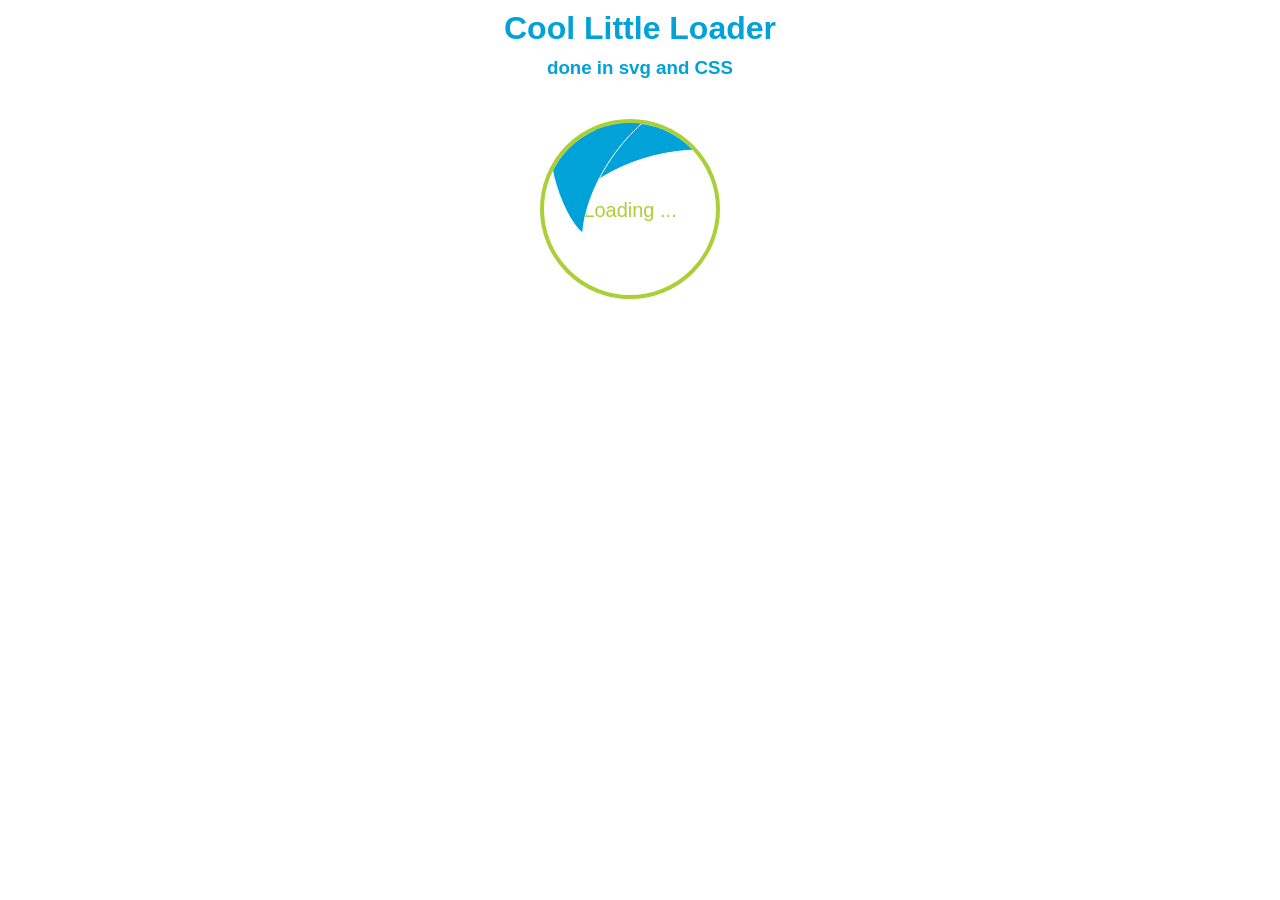
==== APERTOR.html @ 81c580e5 "Add files via upload" ====
<!DOCTYPE html>
<html lang="en">
<head>
  <meta charset="UTF-8">
  <title>Animated Loader</title>
  <style>
    * {
      box-sizing: border-box;
      -webkit-box-sizing: border-box;
      margin: 0;
      padding: 0;
    }
    h1, h3 {
      width: 100%;
      text-align: center;
      color: #00a2d8;
      font-family: sans-serif;
      margin-top: 10px;
    }
    #wrapper {
      width: 200px;
      height: 200px;
      position: relative;
      margin: 40px auto;
    }
    svg {
      width: 200px;
      height: 200px;
      position: absolute;
      top: -12px;
      left: -14px;
    }
    #aperture {
      width: 180px;
      height: 180px;
      position: absolute;
      top: 0;
      left: 0;
      border-radius: 100px;
      overflow: hidden;
      border: 4px solid #abcf37;
    }
    #innerloader {
      width: 100px;
      height: 20px;
      position: absolute;
      top: 50%;
      left: 50%;
      transform-origin: 50% 50%;
      -webkit-transform-origin: 50% 50%;
      transform: translate(-50%,-50%);
      -webkit-transform: translate(-50%,-50%);
      text-align: center;
      color: #abcf37;
      font-size: 20px;
      font-family: sans-serif;
    }
    #bladeOne {
      transform-origin: 210.02px 43.57px;
      -webkit-transform-origin: 210.02px 43.57px;
    }
    #bladeTwo {
      transform-origin: 150.47px -14.15px;
      -webkit-transform-origin: 150.47px -14.15px;
    }
    #bladeThree {
      transform-origin: 67.1px -19.55px;
      -webkit-transform-origin: 67.1px -19.55px;
    }
    #bladeFour {
      transform-origin: -0.23px 29.9px;
      -webkit-transform-origin: -0.23px 29.9px;
    }
    #bladeFive {
      transform-origin: -20.02px 111.07px;
      -webkit-transform-origin: -20.02px 111.07px;
    }
    #bladeSix {
      transform-origin: 16.99px 185.96px;
      -webkit-transform-origin: 16.99px 185.96px;
    }
    #bladeSeven {
      transform-origin: 93.48px 219.55px;
      -webkit-transform-origin: 93.48px 219.55px;
    }
    #bladeEight {
      transform-origin: 173.66px 196.11px;
      -webkit-transform-origin: 173.66px 196.11px;
    }
    #bladeNine {
      transform-origin: 220.02px 126.61px;
      -webkit-transform-origin: 220.02px 126.61px;
    }
    svg path {
      animation: open 4s linear infinite;
      -webkit-animation: open 4s linear infinite;
    }
    @keyframes open {
      0% {transform: rotate(-20deg);}
      20% {transform: rotate(-20deg);}
      30% {transform: rotate(15deg);}
      70% {transform: rotate(15deg);}
      80% {transform: rotate(-20deg);}
      100% {transform: rotate(-20deg);}
    }
    @-webkit-keyframes open {
      0% {-webkit-transform: rotate(-20deg);}
      20% {-webkit-transform: rotate(-20deg);}
      30% {-webkit-transform: rotate(15deg);}
      70% {-webkit-transform: rotate(15deg);}
      80% {-webkit-transform: rotate(-20deg);}
      100% {-webkit-transform: rotate(-20deg);}
    }
  </style>
</head>
<body>

  <h1>Cool Little Loader</h1>
  <h3>done in svg and CSS</h3>

  <div id="wrapper">
    <div id="aperture">
      <div id="innerloader">Loading ...</div>
      <svg version="1.1" id="loader" xmlns="http://www.w3.org/2000/svg" xmlns:xlink="http://www.w3.org/1999/xlink" x="0px" y="0px"
           width="200px" height="200px" viewBox="0 0 200 200" enable-background="new 0 0 200 200" xml:space="preserve">
        <path id="bladeOne" fill="#00a2d8" stroke="#FFFFFF" stroke-miterlimit="10" d="M107.033-25.482c7.357-2.104,68.443,10.182,103.83,69.055 C140.083,27.43,74.477,57.36,48.427,85.156C42.474,57.738,72.809-15.694,107.033-25.482z"/>
        <path id="bladeTwo" fill="#00a2d8" stroke="#FFFFFF" stroke-miterlimit="10" d="M26.545-0.31c4.283-6.339,58.974-36.194,123.926-13.841 C85.873,18.98,54.855,84.081,52.767,122.117C30.582,104.939,6.619,29.188,26.545-0.31z"/>
        <path id="bladeThree" fill="#00a2d8" stroke="#FFFFFF" stroke-miterlimit="10" d="M-18.933,70.712c-0.794-7.609,21.912-65.635,86.036-90.261 C38.915,47.354,57,117.161,79.848,147.64C51.813
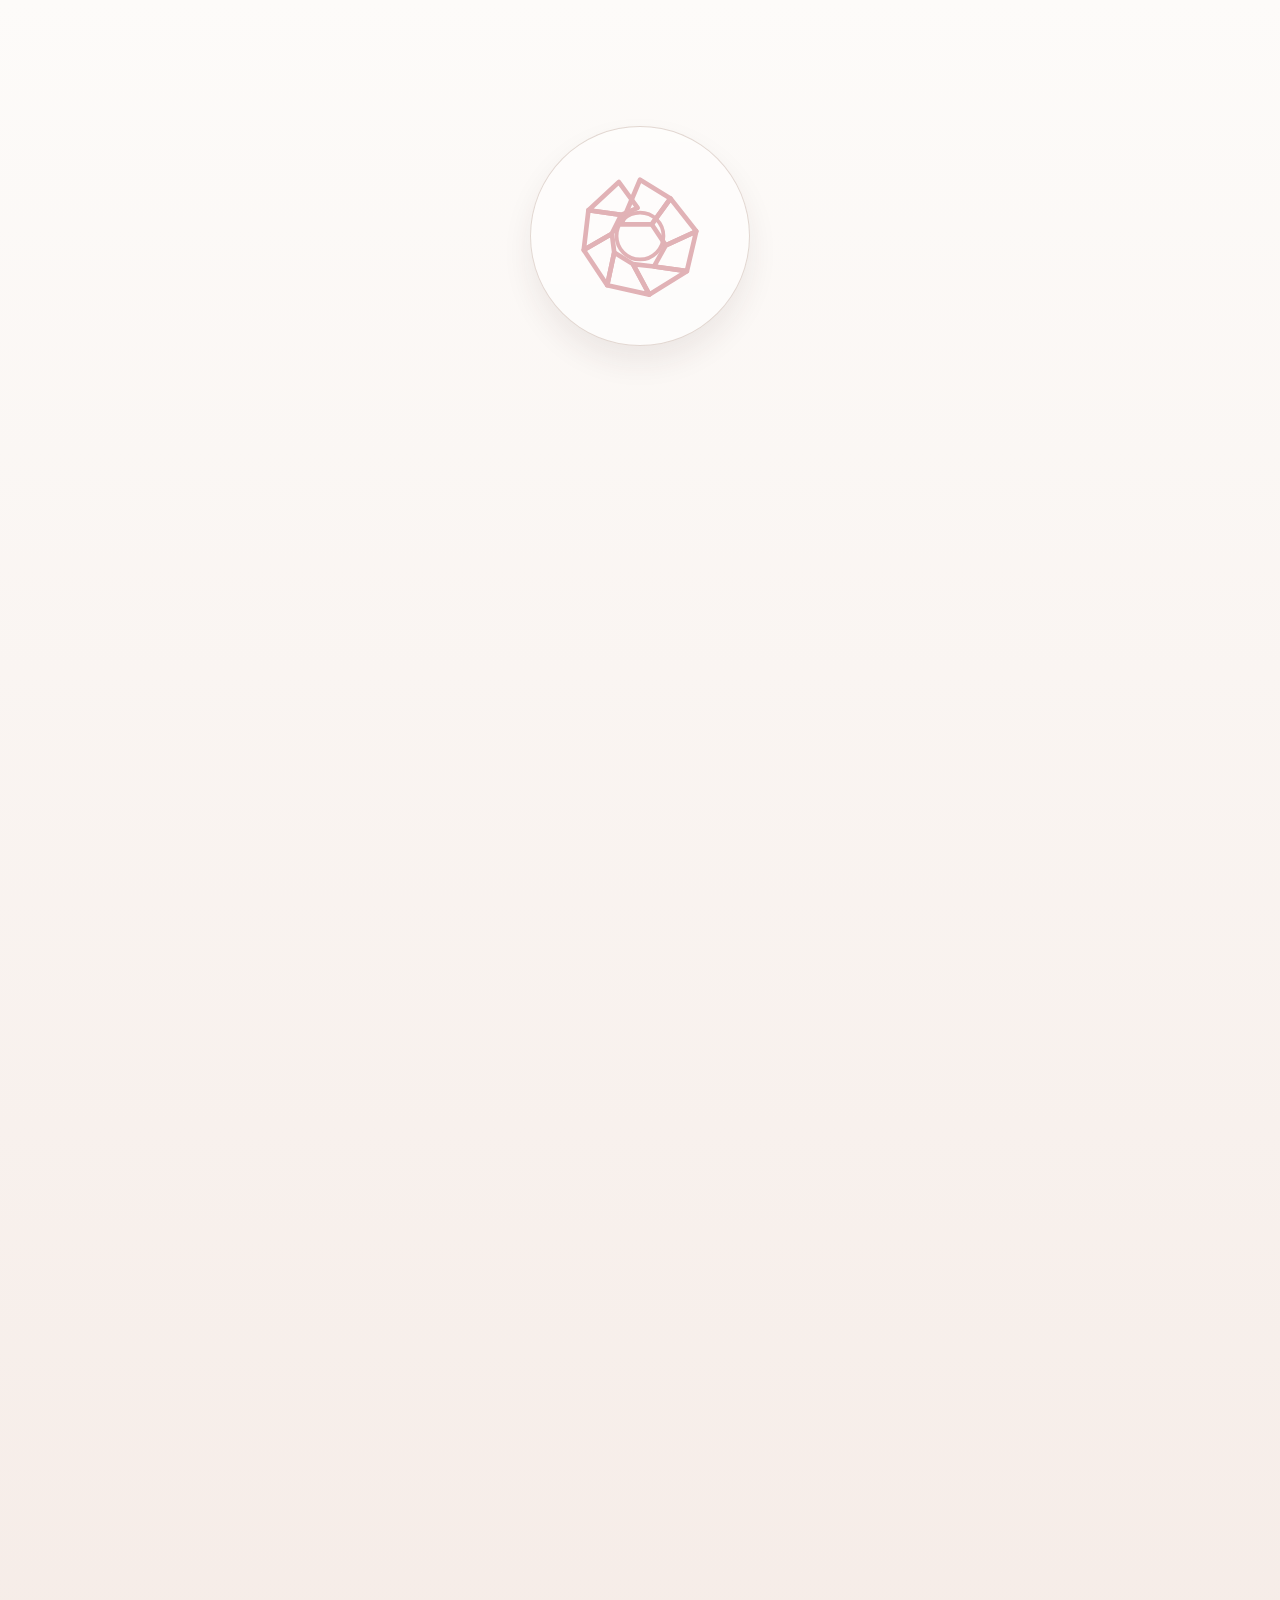
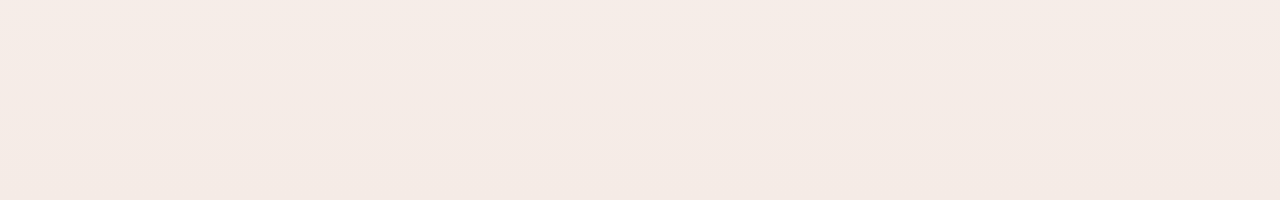
==== commit cd05bc65: "Redesign aperture icon and add scroll-based opening animation" ====
--- a/APERTOR.html
+++ b/APERTOR.html
@@ -1,128 +1,96 @@
 <!DOCTYPE html>
-<html lang="en">
+<html lang="he" dir="rtl">
 <head>
-  <meta charset="UTF-8">
-  <title>Animated Loader</title>
+  <meta charset="UTF-8" />
+  <meta name="viewport" content="width=device-width, initial-scale=1.0" />
+  <title>APERTOR</title>
   <style>
-    * {
-      box-sizing: border-box;
-      -webkit-box-sizing: border-box;
-      margin: 0;
-      padding: 0;
+    :root {
+      --mocha-100: #F5EBE6;
+      --mocha-600: #8E6955;
+      --accent-rose: #E1B2B6;
+      --open-progress: 0;
     }
-    h1, h3 {
-      width: 100%;
-      text-align: center;
-      color: #00a2d8;
-      font-family: sans-serif;
-      margin-top: 10px;
+
+    * { box-sizing: border-box; margin: 0; }
+    body {
+      min-height: 200vh;
+      display: grid;
+      place-items: start center;
+      background: linear-gradient(180deg, #FDFBF9 0%, var(--mocha-100) 100%);
+      padding-top: 14vh;
     }
-    #wrapper {
-      width: 200px;
-      height: 200px;
-      position: relative;
-      margin: 40px auto;
+
+    .aperture-wrap {
+      width: 220px;
+      height: 220px;
+      border: 1px solid rgba(142, 105, 85, 0.25);
+      border-radius: 9999px;
+      display: grid;
+      place-items: center;
+      background: rgba(255,255,255,0.55);
+      box-shadow: 0 16px 30px rgba(61, 42, 33, 0.08);
+      backdrop-filter: blur(2px);
     }
-    svg {
-      width: 200px;
-      height: 200px;
-      position: absolute;
-      top: -12px;
-      left: -14px;
+
+    .aperture-logo {
+      width: 150px;
+      height: 150px;
+      color: var(--accent-rose);
     }
-    #aperture {
-      width: 180px;
-      height: 180px;
-      position: absolute;
-      top: 0;
-      left: 0;
-      border-radius: 100px;
-      overflow: hidden;
-      border: 4px solid #abcf37;
+
+    .aperture-logo path,
+    .aperture-logo circle {
+      fill: none;
+      stroke: currentColor;
+      stroke-linecap: round;
+      stroke-linejoin: round;
     }
-    #innerloader {
-      width: 100px;
-      height: 20px;
-      position: absolute;
-      top: 50%;
-      left: 50%;
+
+    .aperture-logo path {
+      stroke-width: 2;
+      transform-box: fill-box;
       transform-origin: 50% 50%;
-      -webkit-transform-origin: 50% 50%;
-      transform: translate(-50%,-50%);
-      -webkit-transform: translate(-50%,-50%);
-      text-align: center;
-      color: #abcf37;
-      font-size: 20px;
-      font-family: sans-serif;
+      transform: rotate(calc(var(--blade-angle, 0deg) * var(--open-progress)));
+      transition: transform .35s cubic-bezier(0.22, 1, 0.36, 1);
     }
-    #bladeOne {
-      transform-origin: 210.02px 43.57px;
-      -webkit-transform-origin: 210.02px 43.57px;
-    }
-    #bladeTwo {
-      transform-origin: 150.47px -14.15px;
-      -webkit-transform-origin: 150.47px -14.15px;
-    }
-    #bladeThree {
-      transform-origin: 67.1px -19.55px;
-      -webkit-transform-origin: 67.1px -19.55px;
-    }
-    #bladeFour {
-      transform-origin: -0.23px 29.9px;
-      -webkit-transform-origin: -0.23px 29.9px;
-    }
-    #bladeFive {
-      transform-origin: -20.02px 111.07px;
-      -webkit-transform-origin: -20.02px 111.07px;
-    }
-    #bladeSix {
-      transform-origin: 16.99px 185.96px;
-      -webkit-transform-origin: 16.99px 185.96px;
-    }
-    #bladeSeven {
-      transform-origin: 93.48px 219.55px;
-      -webkit-transform-origin: 93.48px 219.55px;
-    }
-    #bladeEight {
-      transform-origin: 173.66px 196.11px;
-      -webkit-transform-origin: 173.66px 196.11px;
-    }
-    #bladeNine {
-      transform-origin: 220.02px 126.61px;
-      -webkit-transform-origin: 220.02px 126.61px;
-    }
-    svg path {
-      animation: open 4s linear infinite;
-      -webkit-animation: open 4s linear infinite;
-    }
-    @keyframes open {
-      0% {transform: rotate(-20deg);}
-      20% {transform: rotate(-20deg);}
-      30% {transform: rotate(15deg);}
-      70% {transform: rotate(15deg);}
-      80% {transform: rotate(-20deg);}
-      100% {transform: rotate(-20deg);}
-    }
-    @-webkit-keyframes open {
-      0% {-webkit-transform: rotate(-20deg);}
-      20% {-webkit-transform: rotate(-20deg);}
-      30% {-webkit-transform: rotate(15deg);}
-      70% {-webkit-transform: rotate(15deg);}
-      80% {-webkit-transform: rotate(-20deg);}
-      100% {-webkit-transform: rotate(-20deg);}
-    }
+
+    .aperture-logo circle { stroke-width: 1.6; }
+    .aperture-logo path:nth-of-type(1) { --blade-angle: -16deg; }
+    .aperture-logo path:nth-of-type(2) { --blade-angle: -12deg; }
+    .aperture-logo path:nth-of-type(3) { --blade-angle: -8deg; }
+    .aperture-logo path:nth-of-type(4) { --blade-angle: -4deg; }
+    .aperture-logo path:nth-of-type(5) { --blade-angle: 4deg; }
+    .aperture-logo path:nth-of-type(6) { --blade-angle: 8deg; }
+    .aperture-logo path:nth-of-type(7) { --blade-angle: 12deg; }
+    .aperture-logo path:nth-of-type(8) { --blade-angle: 16deg; }
   </style>
 </head>
 <body>
+  <div class="aperture-wrap" aria-label="סמל צמצם">
+    <svg class="aperture-logo" viewBox="0 0 64 64" aria-hidden="true">
+      <path d="M32 8 L45 16 L37 27 L24 27 Z"></path>
+      <path d="M45 16 L56 30 L43 36 L37 27 Z"></path>
+      <path d="M56 30 L52 47 L38 45 L43 36 Z"></path>
+      <path d="M52 47 L36 57 L29 44 L38 45 Z"></path>
+      <path d="M36 57 L18 53 L21 39 L29 44 Z"></path>
+      <path d="M18 53 L8 38 L20 31 L21 39 Z"></path>
+      <path d="M8 38 L10 21 L24 23 L20 31 Z"></path>
+      <path d="M10 21 L23 9 L31 20 L24 23 Z"></path>
+      <circle cx="32" cy="32" r="10"></circle>
+    </svg>
+  </div>
 
-  <h1>Cool Little Loader</h1>
-  <h3>done in svg and CSS</h3>
-
-  <div id="wrapper">
-    <div id="aperture">
-      <div id="innerloader">Loading ...</div>
-      <svg version="1.1" id="loader" xmlns="http://www.w3.org/2000/svg" xmlns:xlink="http://www.w3.org/1999/xlink" x="0px" y="0px"
-           width="200px" height="200px" viewBox="0 0 200 200" enable-background="new 0 0 200 200" xml:space="preserve">
-        <path id="bladeOne" fill="#00a2d8" stroke="#FFFFFF" stroke-miterlimit="10" d="M107.033-25.482c7.357-2.104,68.443,10.182,103.83,69.055 C140.083,27.43,74.477,57.36,48.427,85.156C42.474,57.738,72.809-15.694,107.033-25.482z"/>
-        <path id="bladeTwo" fill="#00a2d8" stroke="#FFFFFF" stroke-miterlimit="10" d="M26.545-0.31c4.283-6.339,58.974-36.194,123.926-13.841 C85.873,18.98,54.855,84.081,52.767,122.117C30.582,104.939,6.619,29.188,26.545-0.31z"/>
-        <path id="bladeThree" fill="#00a2d8" stroke="#FFFFFF" stroke-miterlimit="10" d="M-18.933,70.712c-0.794-7.609,21.912-65.635,86.036-90.261 C38.915,47.354,57,117.161,79.848,147.64C51.813+  <script>
+    const logo = document.querySelector('.aperture-logo');
+    const update = () => {
+      const maxScroll = Math.max(1, document.documentElement.scrollHeight - window.innerHeight);
+      const progress = Math.min(1, window.scrollY / Math.min(maxScroll, window.innerHeight * 1.2));
+      logo.style.setProperty('--open-progress', progress.toFixed(3));
+    };
+    update();
+    window.addEventListener('scroll', update, { passive: true });
+    window.addEventListener('resize', update);
+  </script>
+</body>
+</html>
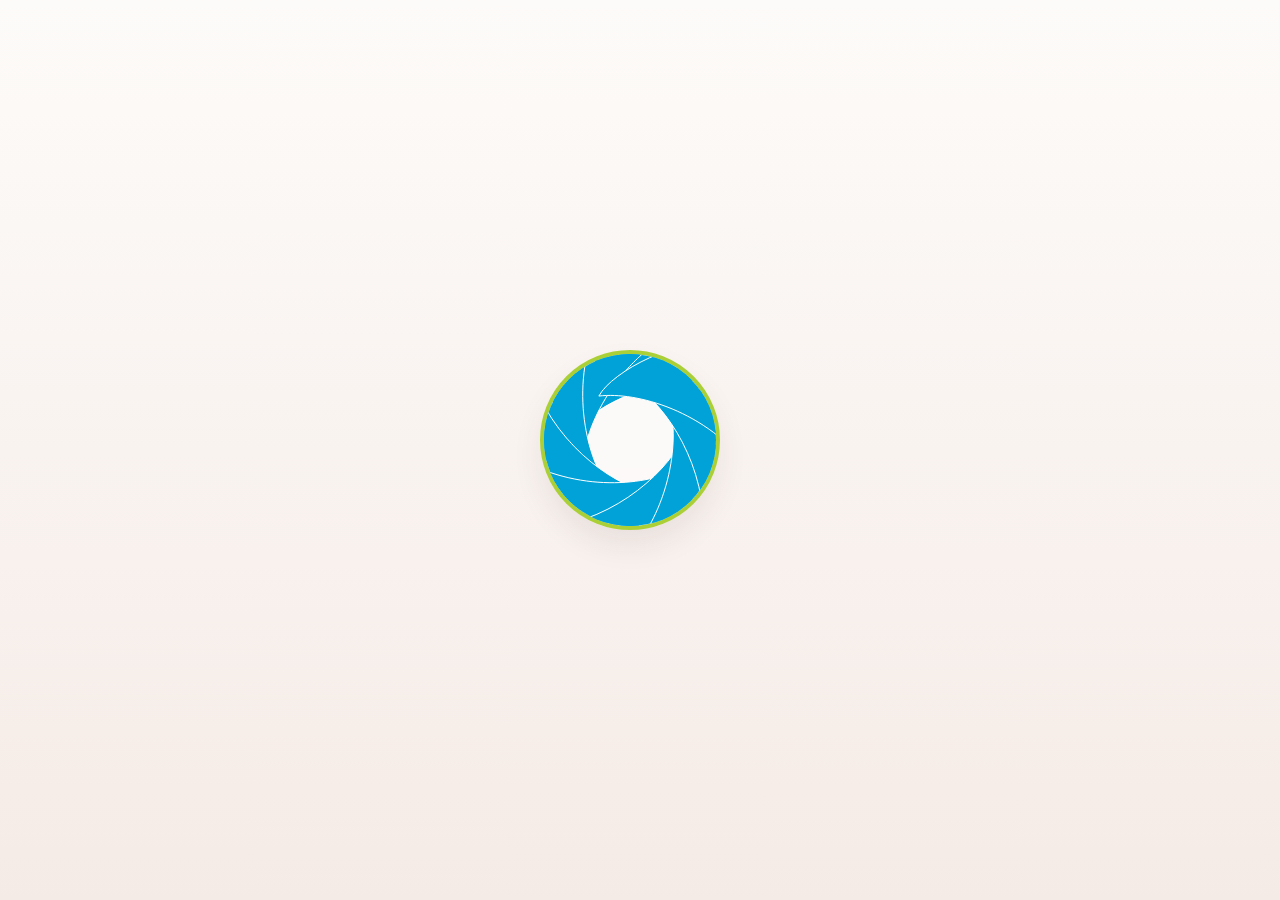
==== commit 1437e9a0: "Update APERTOR.html" ====
--- a/APERTOR.html
+++ b/APERTOR.html
@@ -9,88 +9,104 @@
       --mocha-100: #F5EBE6;
       --mocha-600: #8E6955;
       --accent-rose: #E1B2B6;
-      --open-progress: 0;
     }
 
-    * { box-sizing: border-box; margin: 0; }
-    body {
-      min-height: 200vh;
-      display: grid;
-      place-items: start center;
-      background: linear-gradient(180deg, #FDFBF9 0%, var(--mocha-100) 100%);
-      padding-top: 14vh;
+    * { 
+      box-sizing: border-box; 
+      margin: 0; 
+      padding: 0;
     }
 
-    .aperture-wrap {
-      width: 220px;
-      height: 220px;
-      border: 1px solid rgba(142, 105, 85, 0.25);
-      border-radius: 9999px;
+    body {
+      min-height: 100vh;
       display: grid;
       place-items: center;
+      background: linear-gradient(180deg, #FDFBF9 0%, var(--mocha-100) 100%);
+    }
+
+    #wrapper {
+      width: 200px;
+      height: 200px;
+      position: relative;
+    }
+
+    #aperture {
+      width: 180px;
+      height: 180px;
+      position: absolute;
+      top: 0;
+      left: 0;
+      border-radius: 100px;
+      overflow: hidden;
+      border: 4px solid #abcf37;
+      /* הוספת סגנונות הרקע מהקובץ המקורי של APERTOR */
       background: rgba(255,255,255,0.55);
       box-shadow: 0 16px 30px rgba(61, 42, 33, 0.08);
       backdrop-filter: blur(2px);
     }
 
-    .aperture-logo {
-      width: 150px;
-      height: 150px;
-      color: var(--accent-rose);
+    svg {
+      width: 200px;
+      height: 200px;
+      position: absolute;
+      top: -12px;
+      left: -14px;
     }
 
-    .aperture-logo path,
-    .aperture-logo circle {
-      fill: none;
-      stroke: currentColor;
-      stroke-linecap: round;
-      stroke-linejoin: round;
+    /* נקודות ציר עבור כל להב בצמצם */
+    #bladeOne { transform-origin: 210.02px 43.57px; }
+    #bladeTwo { transform-origin: 150.47px -14.15px; }
+    #bladeThree { transform-origin: 67.1px -19.55px; }
+    #bladeFour { transform-origin: -0.23px 29.9px; }
+    #bladeFive { transform-origin: -20.02px 111.07px; }
+    #bladeSix { transform-origin: 16.99px 185.96px; }
+    #bladeSeven { transform-origin: 93.48px 219.55px; }
+    #bladeEight { transform-origin: 173.66px 196.11px; }
+    #bladeNine { transform-origin: 220.02px 126.61px; }
+
+    /* הגדרות ההנפשה */
+    svg path {
+      animation: open 4s linear infinite;
+      -webkit-animation: open 4s linear infinite;
     }
 
-    .aperture-logo path {
-      stroke-width: 2;
-      transform-box: fill-box;
-      transform-origin: 50% 50%;
-      transform: rotate(calc(var(--blade-angle, 0deg) * var(--open-progress)));
-      transition: transform .35s cubic-bezier(0.22, 1, 0.36, 1);
+    @keyframes open {
+      0% { transform: rotate(-20deg); }
+      20% { transform: rotate(-20deg); }
+      30% { transform: rotate(15deg); }
+      70% { transform: rotate(15deg); }
+      80% { transform: rotate(-20deg); }
+      100% { transform: rotate(-20deg); }
     }
 
-    .aperture-logo circle { stroke-width: 1.6; }
-    .aperture-logo path:nth-of-type(1) { --blade-angle: -16deg; }
-    .aperture-logo path:nth-of-type(2) { --blade-angle: -12deg; }
-    .aperture-logo path:nth-of-type(3) { --blade-angle: -8deg; }
-    .aperture-logo path:nth-of-type(4) { --blade-angle: -4deg; }
-    .aperture-logo path:nth-of-type(5) { --blade-angle: 4deg; }
-    .aperture-logo path:nth-of-type(6) { --blade-angle: 8deg; }
-    .aperture-logo path:nth-of-type(7) { --blade-angle: 12deg; }
-    .aperture-logo path:nth-of-type(8) { --blade-angle: 16deg; }
+    @-webkit-keyframes open {
+      0% { -webkit-transform: rotate(-20deg); }
+      20% { -webkit-transform: rotate(-20deg); }
+      30% { -webkit-transform: rotate(15deg); }
+      70% { -webkit-transform: rotate(15deg); }
+      80% { -webkit-transform: rotate(-20deg); }
+      100% { -webkit-transform: rotate(-20deg); }
+    }
   </style>
 </head>
 <body>
-  <div class="aperture-wrap" aria-label="סמל צמצם">
-    <svg class="aperture-logo" viewBox="0 0 64 64" aria-hidden="true">
-      <path d="M32 8 L45 16 L37 27 L24 27 Z"></path>
-      <path d="M45 16 L56 30 L43 36 L37 27 Z"></path>
-      <path d="M56 30 L52 47 L38 45 L43 36 Z"></path>
-      <path d="M52 47 L36 57 L29 44 L38 45 Z"></path>
-      <path d="M36 57 L18 53 L21 39 L29 44 Z"></path>
-      <path d="M18 53 L8 38 L20 31 L21 39 Z"></path>
-      <path d="M8 38 L10 21 L24 23 L20 31 Z"></path>
-      <path d="M10 21 L23 9 L31 20 L24 23 Z"></path>
-      <circle cx="32" cy="32" r="10"></circle>
-    </svg>
+
+  <div id="wrapper" aria-label="סמל צמצם מונפש">
+    <div id="aperture">
+      <svg version="1.1" id="loader" xmlns="http://www.w3.org/2000/svg" x="0px" y="0px"
+           width="200px" height="200px" viewBox="0 0 200 200" xml:space="preserve">
+        <path id="bladeOne" fill="#00a2d8" stroke="#FFFFFF" stroke-miterlimit="10" d="M107.033-25.482c7.357-2.104,68.443,10.182,103.83,69.055 C140.083,27.43,74.477,57.36,48.427,85.156C42.474,57.738,72.809-15.694,107.033-25.482z"/>
+        <path id="bladeTwo" fill="#00a2d8" stroke="#FFFFFF" stroke-miterlimit="10" d="M26.545-0.31c4.283-6.339,58.974-36.194,123.926-13.841 C85.873,18.98,54.855,84.081,52.767,122.117C30.582,104.939,6.619,29.188,26.545-0.31z"/>
+        <path id="bladeThree" fill="#00a2d8" stroke="#FFFFFF" stroke-miterlimit="10" d="M-18.933,70.712c-0.794-7.609,21.912-65.635,86.036-90.261 C38.915,47.354,57,117.161,79.848,147.64C51.813,148.742-15.236,106.116-18.933,70.712z"/>
+        <path id="bladeFour" fill="#00a2d8" stroke="#FFFFFF" stroke-miterlimit="10" d="M-8.118,154.349c-5.5-5.319-25.404-64.363,7.888-124.445 c21.412,69.369,80.137,111.221,117.232,119.881C96.233,168.648,17.472,179.095-8.118,154.349z"/>
+        <path id="bladeFive" fill="#00a2d8" stroke="#FFFFFF" stroke-miterlimit="10" d="M53.927,211.467c-7.632-0.54-60.833-32.976-73.95-100.4 c60.992,39.376,132.879,33.688,166.864,16.479C143.058,155.346,89.438,213.976,53.927,211.467z"/>
+        <path id="bladeSix" fill="#00a2d8" stroke="#FFFFFF" stroke-miterlimit="10" d="M138.171,215.341c-6.193,4.492-67.797,13.842-121.185-29.378 c72.033-9.042,123.446-59.604,138.417-94.633C170.374,115.058,166.985,194.437,138.171,215.341z"/>
+        <path id="bladeSeven" fill="#00a2d8" stroke="#FFFFFF" stroke-miterlimit="10" d="M205.193,164.158c-1.855,7.422-43.037,54.184-111.715,55.391 c49.37-53.228,56.252-125.009,45.204-161.465C165.404,66.639,213.83,129.623,205.193,164.158z"/>
+        <path id="bladeEight" fill="#00a2d8" stroke="#FFFFFF" stroke-miterlimit="10" d="M223.641,81.866c3.346,6.88,1.857,69.171-49.977,114.243 c3.605-72.51-37.262-131.922-69.159-152.748C130.473,32.738,208.059,49.859,223.641,81.866z"/>
+        <path id="bladeNine" fill="#00a2d8" stroke="#FFFFFF" stroke-miterlimit="10" d="M184.873,6.973c6.986,3.116,45.885,51.793,35.15,119.639 C176.176,68.748,106.681,49.504,68.86,54.053C81.923,29.225,152.363-7.531,184.873,6.973z"/>
+      </svg>
+    </div>
   </div>
 
-  <script>
-    const logo = document.querySelector('.aperture-logo');
-    const update = () => {
-      const maxScroll = Math.max(1, document.documentElement.scrollHeight - window.innerHeight);
-      const progress = Math.min(1, window.scrollY / Math.min(maxScroll, window.innerHeight * 1.2));
-      logo.style.setProperty('--open-progress', progress.toFixed(3));
-    };
-    update();
-    window.addEventListener('scroll', update, { passive: true });
-    window.addEventListener('resize', update);
-  </script>
 </body>
 </html>
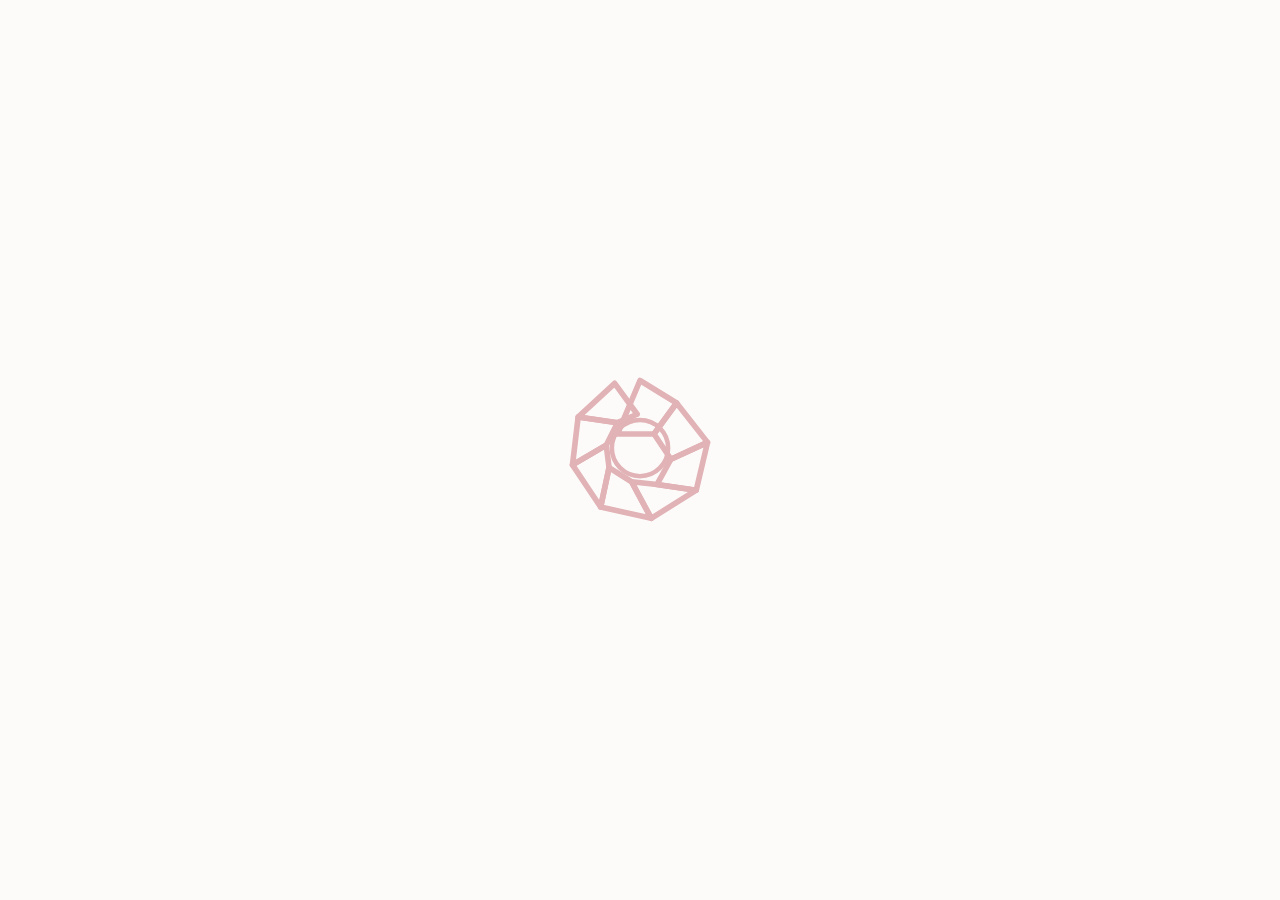
==== commit 26167514: "Align APERTOR file with site aperture SVG markup" ====
--- a/APERTOR.html
+++ b/APERTOR.html
@@ -3,110 +3,50 @@
 <head>
   <meta charset="UTF-8" />
   <meta name="viewport" content="width=device-width, initial-scale=1.0" />
-  <title>APERTOR</title>
+  <title>APERTOR SVG</title>
   <style>
-    :root {
-      --mocha-100: #F5EBE6;
-      --mocha-600: #8E6955;
-      --accent-rose: #E1B2B6;
-    }
-
-    * { 
-      box-sizing: border-box; 
-      margin: 0; 
-      padding: 0;
-    }
-
     body {
+      margin: 0;
       min-height: 100vh;
       display: grid;
       place-items: center;
-      background: linear-gradient(180deg, #FDFBF9 0%, var(--mocha-100) 100%);
+      background: #FDFBF9;
+      color: #3D2A21;
+      font-family: sans-serif;
     }
-
-    #wrapper {
-      width: 200px;
-      height: 200px;
-      position: relative;
+    .logo-wrap {
+      width: 220px;
+      text-align: center;
     }
-
-    #aperture {
+    .aperture-logo {
       width: 180px;
       height: 180px;
-      position: absolute;
-      top: 0;
-      left: 0;
-      border-radius: 100px;
-      overflow: hidden;
-      border: 4px solid #abcf37;
-      /* הוספת סגנונות הרקע מהקובץ המקורי של APERTOR */
-      background: rgba(255,255,255,0.55);
-      box-shadow: 0 16px 30px rgba(61, 42, 33, 0.08);
-      backdrop-filter: blur(2px);
+      color: #E1B2B6;
     }
-
-    svg {
-      width: 200px;
-      height: 200px;
-      position: absolute;
-      top: -12px;
-      left: -14px;
+    .aperture-logo path,
+    .aperture-logo circle {
+      fill: none;
+      stroke: currentColor;
+      stroke-linecap: round;
+      stroke-linejoin: round;
     }
-
-    /* נקודות ציר עבור כל להב בצמצם */
-    #bladeOne { transform-origin: 210.02px 43.57px; }
-    #bladeTwo { transform-origin: 150.47px -14.15px; }
-    #bladeThree { transform-origin: 67.1px -19.55px; }
-    #bladeFour { transform-origin: -0.23px 29.9px; }
-    #bladeFive { transform-origin: -20.02px 111.07px; }
-    #bladeSix { transform-origin: 16.99px 185.96px; }
-    #bladeSeven { transform-origin: 93.48px 219.55px; }
-    #bladeEight { transform-origin: 173.66px 196.11px; }
-    #bladeNine { transform-origin: 220.02px 126.61px; }
-
-    /* הגדרות ההנפשה */
-    svg path {
-      animation: open 4s linear infinite;
-      -webkit-animation: open 4s linear infinite;
-    }
-
-    @keyframes open {
-      0% { transform: rotate(-20deg); }
-      20% { transform: rotate(-20deg); }
-      30% { transform: rotate(15deg); }
-      70% { transform: rotate(15deg); }
-      80% { transform: rotate(-20deg); }
-      100% { transform: rotate(-20deg); }
-    }
-
-    @-webkit-keyframes open {
-      0% { -webkit-transform: rotate(-20deg); }
-      20% { -webkit-transform: rotate(-20deg); }
-      30% { -webkit-transform: rotate(15deg); }
-      70% { -webkit-transform: rotate(15deg); }
-      80% { -webkit-transform: rotate(-20deg); }
-      100% { -webkit-transform: rotate(-20deg); }
-    }
+    .aperture-logo path { stroke-width: 2; }
+    .aperture-logo circle { stroke-width: 1.6; }
   </style>
 </head>
 <body>
-
-  <div id="wrapper" aria-label="סמל צמצם מונפש">
-    <div id="aperture">
-      <svg version="1.1" id="loader" xmlns="http://www.w3.org/2000/svg" x="0px" y="0px"
-           width="200px" height="200px" viewBox="0 0 200 200" xml:space="preserve">
-        <path id="bladeOne" fill="#00a2d8" stroke="#FFFFFF" stroke-miterlimit="10" d="M107.033-25.482c7.357-2.104,68.443,10.182,103.83,69.055 C140.083,27.43,74.477,57.36,48.427,85.156C42.474,57.738,72.809-15.694,107.033-25.482z"/>
-        <path id="bladeTwo" fill="#00a2d8" stroke="#FFFFFF" stroke-miterlimit="10" d="M26.545-0.31c4.283-6.339,58.974-36.194,123.926-13.841 C85.873,18.98,54.855,84.081,52.767,122.117C30.582,104.939,6.619,29.188,26.545-0.31z"/>
-        <path id="bladeThree" fill="#00a2d8" stroke="#FFFFFF" stroke-miterlimit="10" d="M-18.933,70.712c-0.794-7.609,21.912-65.635,86.036-90.261 C38.915,47.354,57,117.161,79.848,147.64C51.813,148.742-15.236,106.116-18.933,70.712z"/>
-        <path id="bladeFour" fill="#00a2d8" stroke="#FFFFFF" stroke-miterlimit="10" d="M-8.118,154.349c-5.5-5.319-25.404-64.363,7.888-124.445 c21.412,69.369,80.137,111.221,117.232,119.881C96.233,168.648,17.472,179.095-8.118,154.349z"/>
-        <path id="bladeFive" fill="#00a2d8" stroke="#FFFFFF" stroke-miterlimit="10" d="M53.927,211.467c-7.632-0.54-60.833-32.976-73.95-100.4 c60.992,39.376,132.879,33.688,166.864,16.479C143.058,155.346,89.438,213.976,53.927,211.467z"/>
-        <path id="bladeSix" fill="#00a2d8" stroke="#FFFFFF" stroke-miterlimit="10" d="M138.171,215.341c-6.193,4.492-67.797,13.842-121.185-29.378 c72.033-9.042,123.446-59.604,138.417-94.633C170.374,115.058,166.985,194.437,138.171,215.341z"/>
-        <path id="bladeSeven" fill="#00a2d8" stroke="#FFFFFF" stroke-miterlimit="10" d="M205.193,164.158c-1.855,7.422-43.037,54.184-111.715,55.391 c49.37-53.228,56.252-125.009,45.204-161.465C165.404,66.639,213.83,129.623,205.193,164.158z"/>
-        <path id="bladeEight" fill="#00a2d8" stroke="#FFFFFF" stroke-miterlimit="10" d="M223.641,81.866c3.346,6.88,1.857,69.171-49.977,114.243 c3.605-72.51-37.262-131.922-69.159-152.748C130.473,32.738,208.059,49.859,223.641,81.866z"/>
-        <path id="bladeNine" fill="#00a2d8" stroke="#FFFFFF" stroke-miterlimit="10" d="M184.873,6.973c6.986,3.116,45.885,51.793,35.15,119.639 C176.176,68.748,106.681,49.504,68.86,54.053C81.923,29.225,152.363-7.531,184.873,6.973z"/>
-      </svg>
-    </div>
+  <div class="logo-wrap">
+    <svg class="aperture-logo" viewBox="0 0 64 64" aria-label="Aperture logo">
+      <path d="M32 8 L45 16 L37 27 L24 27 Z"></path>
+      <path d="M45 16 L56 30 L43 36 L37 27 Z"></path>
+      <path d="M56 30 L52 47 L38 45 L43 36 Z"></path>
+      <path d="M52 47 L36 57 L29 44 L38 45 Z"></path>
+      <path d="M36 57 L18 53 L21 39 L29 44 Z"></path>
+      <path d="M18 53 L8 38 L20 31 L21 39 Z"></path>
+      <path d="M8 38 L10 21 L24 23 L20 31 Z"></path>
+      <path d="M10 21 L23 9 L31 20 L24 23 Z"></path>
+      <circle cx="32" cy="32" r="10"></circle>
+    </svg>
   </div>
-
 </body>
 </html>
